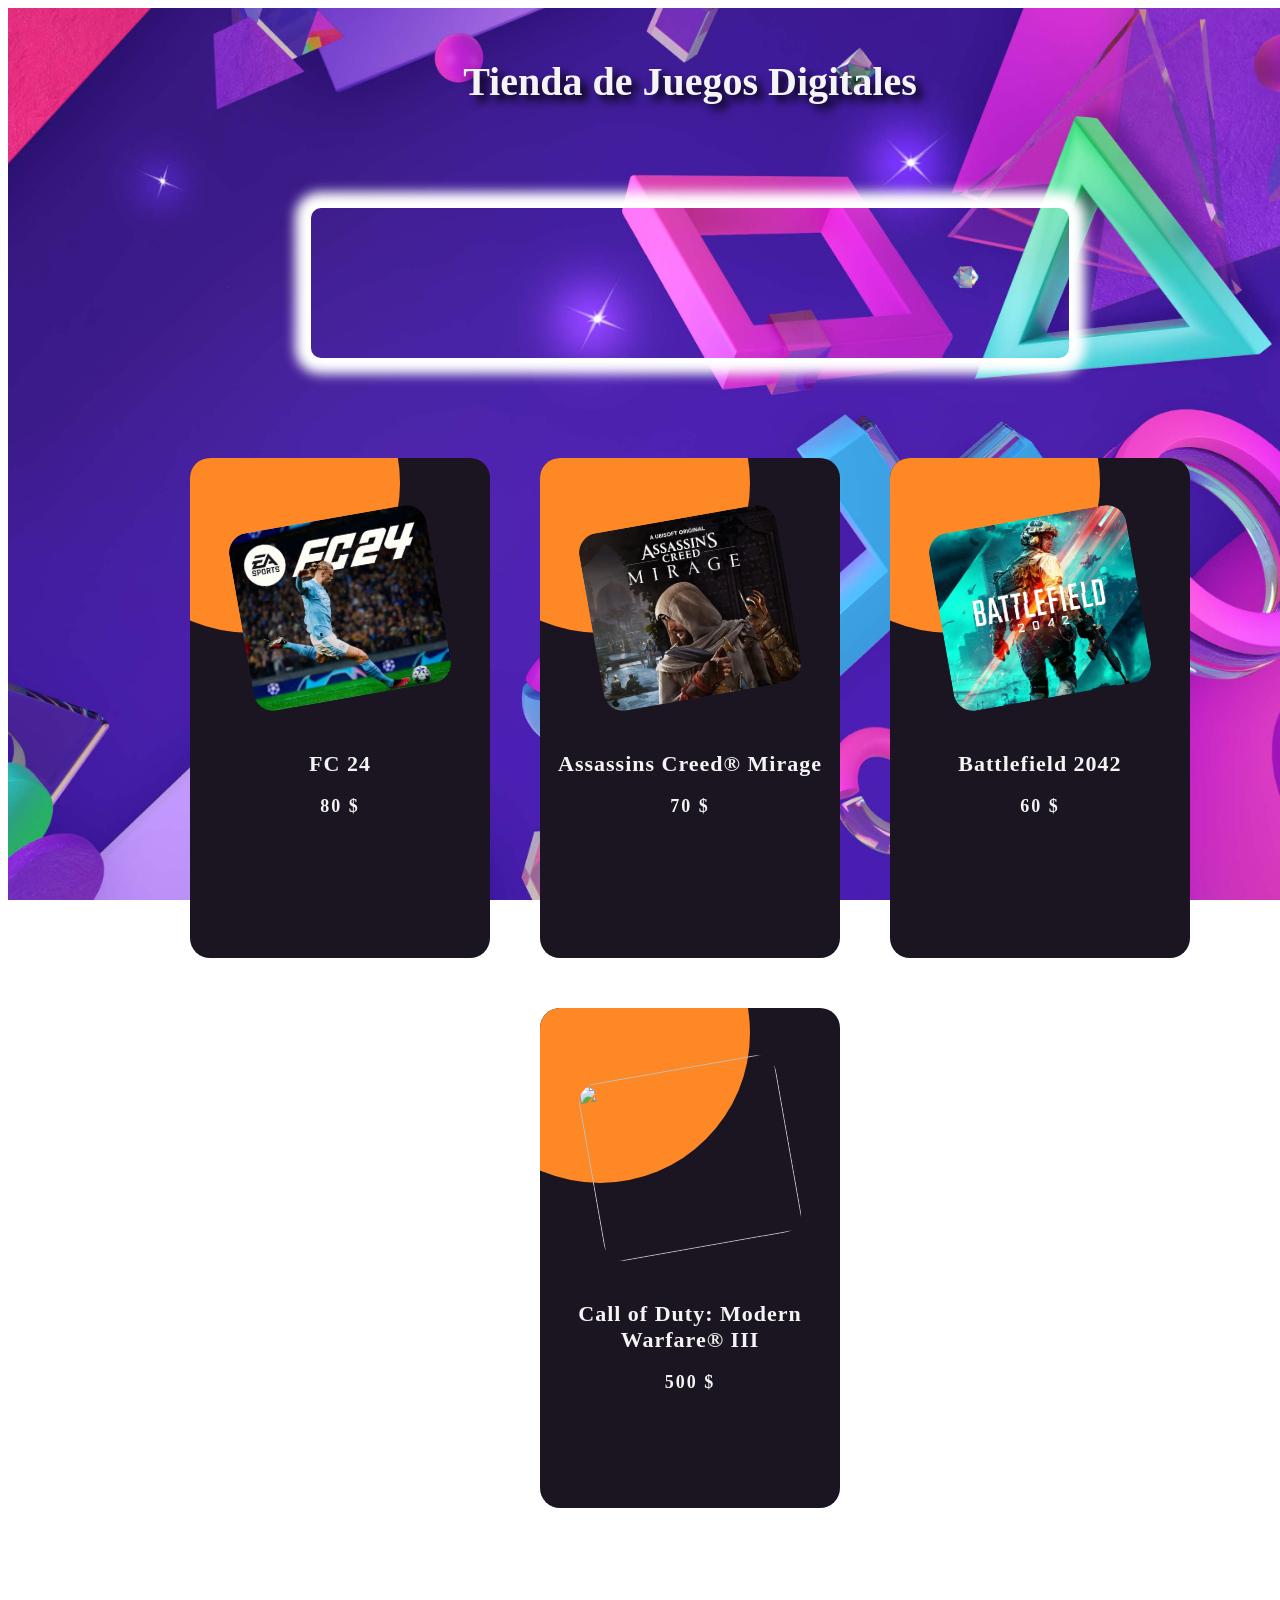
==== Store.html @ 1d554623 "Actualizacion para segunda preentrega." ====
<!DOCTYPE html>
<html lang="en">
<head>
    <meta charset="UTF-8">
    <meta name="viewport" content="width=device-width, initial-scale=1.0">
    <link rel="stylesheet" href="/css/style_store.css">
    <title>Tienda</title>
</head>
<body>
    <section id="storeppal" class="contenedor-store">
        <div class="header-store">
          <h1>Tienda de Juegos Digitales</h1>
        </div>
        <div class="background_img"></div> <!-- imagen fixed -->
        <section class="container_card" id="container_card">

        </section>
        </section>
</body>
<script src="js/main_store.js"></script>
</html>
---- css/style_store.css ----
.contenedor-store {
    padding: 3.125rem;
    background-image: url("/assets/img/fondo_tienda.jpg");
    background-attachment: fixed;
    background-position: center;
    background-size: cover;
    height: 100%;
    width: 100%;
    display: flex;
    flex-direction: column;
    flex-wrap: wrap;
    justify-content: center;
    align-items: center;
  }
  .contenedor-store .header-store h1 {
    width: 100%;
    height: 9.375rem;
    position: relative;
    padding: 0;
    margin: auto;
    font-weight: 900;
    font-size: 2.5rem;
    color: #f4f4f4;
    text-align: center;
    text-shadow: 6px 6px 8px black;
    animation: textoH1 2s cubic-bezier(0.215, 0.61, 0.355, 1) both;
  }
  .contenedor-store .background_img {
    margin: auto;
    background-image: url("../assets/img/controlblancops5.jpg");
    width: 60%;
    height: 9.375rem;
    background-attachment: fixed;
    background-size: cover;
    background-repeat: no-repeat;
    background-position: center;
    border-radius: 0.625rem;
    box-shadow: 0 0 0.75rem 1rem rgb(255, 255, 255);
  }

  .container_card {
    position: relative;
    width: 90%;
    height: 100%;
    padding: 6.25rem 0;
    overflow: hidden;
    display: flex;
    flex-direction: row;
    justify-content: center;
    align-items: center;
    align-content: center;
    flex-wrap: wrap;
    gap: 3.125rem;
  }
  .container_card .card {
    background-color: #1b1521;
    width: 18.75rem;
    height: 31.25rem;
    position: relative;
    border-radius: 1.25rem;
    overflow: hidden;
    transition: 1s ease-in-outg;
  }
  .container_card .card::before {
    content: "";
    position: absolute;
    background-color: #ff8826;
    width: 100%;
    height: 100%;
    clip-path: circle(9.375rem at 20% 5%);
    transition: 1s ease-in-out;
  }
  .container_card .card:hover {
    box-shadow: 0.125rem 0.1875rem 0.625rem 1rem white;
  }
  .container_card .card:hover .imgBx {
    top: 0;
    transform: translateY(0);
  }
  .container_card .card:hover .contentBx {
    height: 15.625rem;
  }
  .container_card .card:hover .contentBx .consola {
    opacity: 1;
    visibility: visible;
  }
  .container_card .card:hover .contentBx .price {
    opacity: 1;
    visibility: visible;
  }
  .container_card .card:hover .contentBx a {
    opacity: 1;
  }
  .container_card .card:hover::before {
    clip-path: circle(300px at 80% -20%);
  }
  .container_card .card .imgBx {
    z-index: 10;
    position: absolute;
    top: 25%;
    width: 100%;
    height: 50%;
    transition: 1s;
    transform: translateY(-40%);
  }
  .container_card .card .imgBx img {
    position: absolute;
    top: 50%;
    left: 50%;
    width: 12.5rem;
    height: 11.25rem;
    object-fit: cover;
    border-radius: 1.25rem;
    transform: translate(-50%, -50%) rotate(-10deg);
  }
  .container_card .card .contentBx {
    position: absolute;
    bottom: 0;
    width: 100%;
    height: 45%;
    text-align: center;
    transition: 1s;
  }
  .container_card .card .contentBx h2 {
    font-weight: bold;
    letter-spacing: 0.0625rem;
    color: #f4f4f4;
    font-size: 1.375rem;
  }
  .container_card .card .contentBx .consola {
    display: flex;
    transform: translateY(-3.75rem);    
    flex-direction: row;
    justify-content: center;
    align-items: center;
    padding: 0.5rem 0;
    transition: 0.5s;
    opacity: 0;
    visibility: hidden;
  }
  .container_card .card .contentBx  .consola, h3 {
    color: #f4f4f4;
    font-weight: bold;
    font-size: 1.125rem;
    text-transform: uppercase;
    letter-spacing: 0.125rem;
    margin-right: 0;
  }
  .container_card .card .contentBx .consola span {
    width: auto;
    height: auto;
    padding: 0.0625rem 0.1875rem;
    text-align: center;
    line-height: 1.5rem;
    font-size: 0.875rem;
    display: inline-block;
    color: #f4f4f4;
    background-color: black;
    border-radius: 0.25rem;
    margin: 0.125rem 0;
    cursor: pointer;
    transition: 0.5s;
  }
  .container_card .card .contentBx .consola span:hover {
    color: #1b1521;
    background-color: #f03813;
  }
  .container_card .card .contentBx .price {
    width: 100%;
    color: #f4f4f4;
    font-size: 1.375rem;
    opacity: 0;
    visibility: hidden;
  }
  .container_card .card .contentBx .price span {
    width: 100%;
    color: #b31237;
    font-size: 1.125rem;
    padding: 0.0625rem 0.125rem;
    cursor: auto;
    background-color: transparent;
  }
  .container_card .card a {
    margin: 0;
    justify-self: center;
    align-self: center;
    text-align: center;
    display: inline-block;
    padding: 0.625rem 1.875rem;
    background-color: #b31237;
    border-radius: 0.25rem;
    text-decoration: none;
    font-weight: bold;
    color: #f4f4f4;
    font-size: 1.125rem;
    transform: translateY(3.125rem);
    transition: 0.5s;
    opacity: 0;
  }
  .container_card .card a:hover {
    background-color: #ff8826;
    box-shadow: 0.0625rem 0.0625rem 0.3125rem 0.3125rem rgb(204, 195, 195);
  }
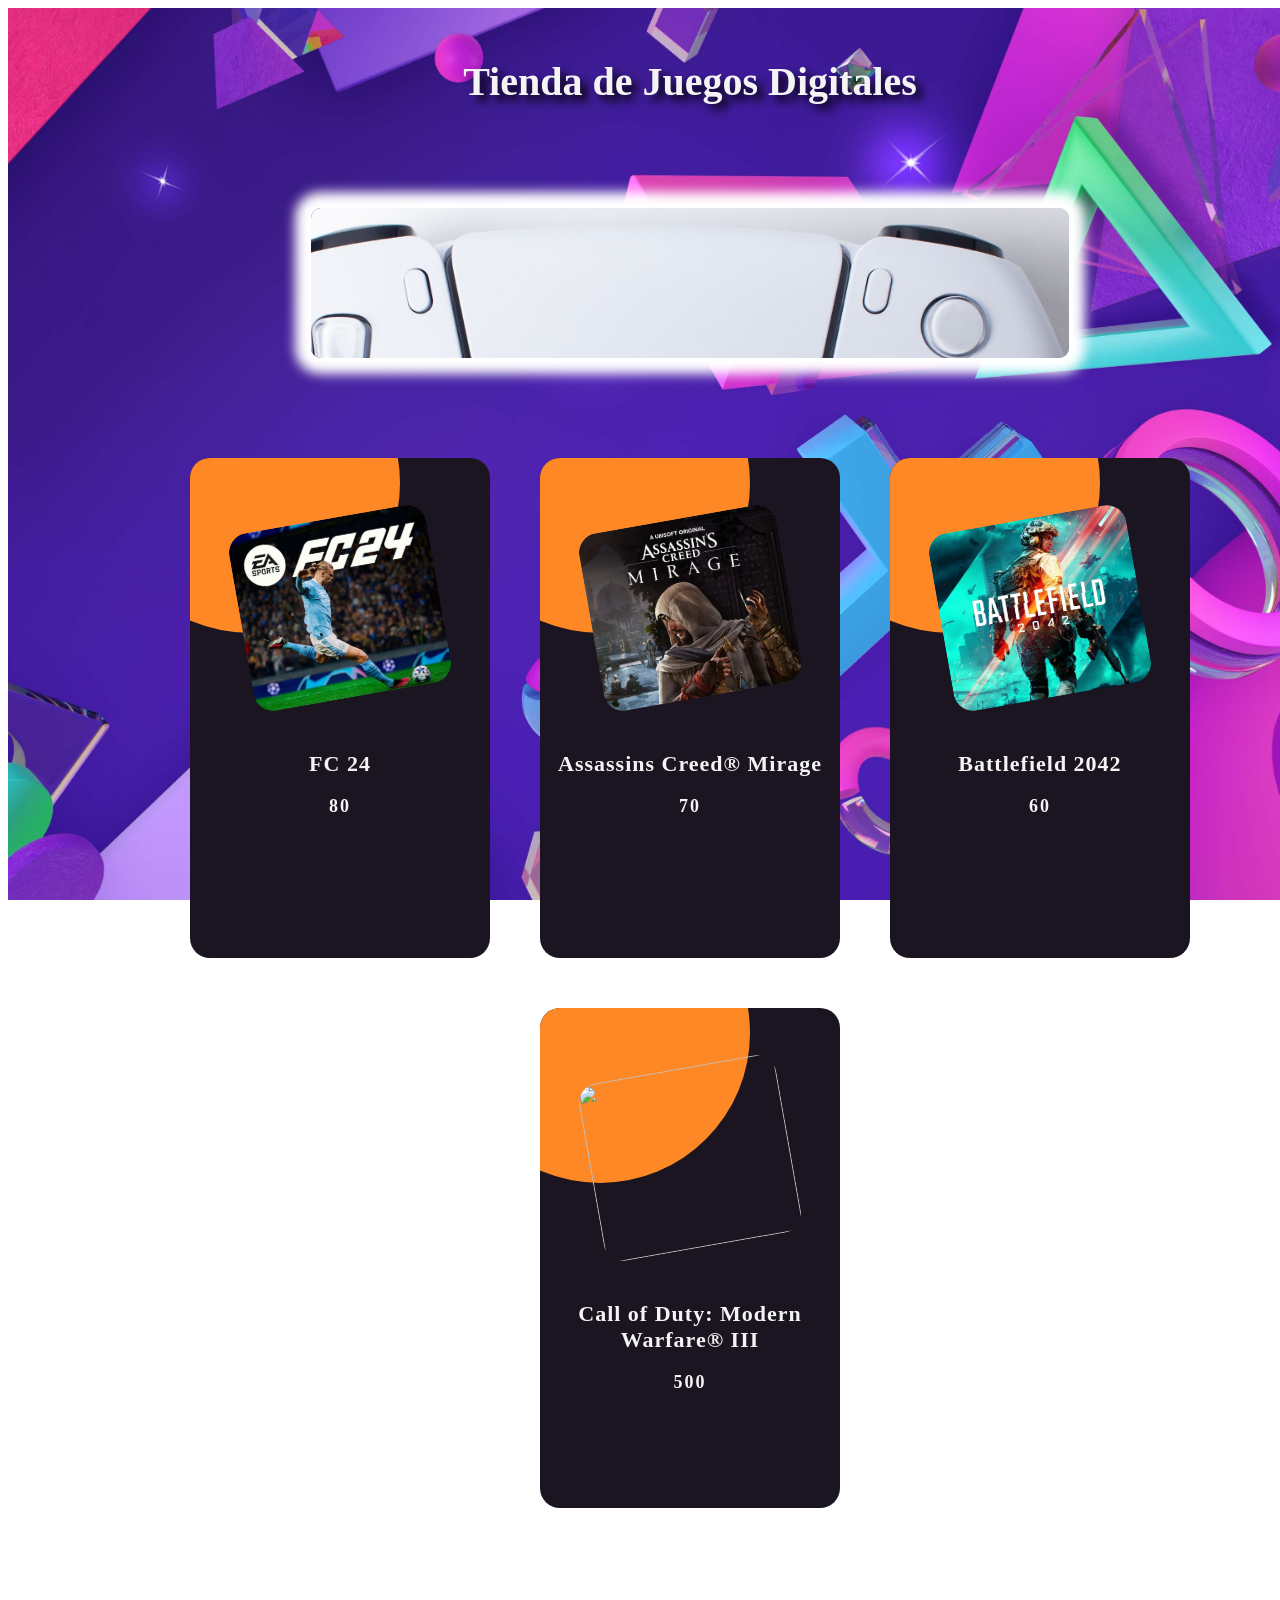
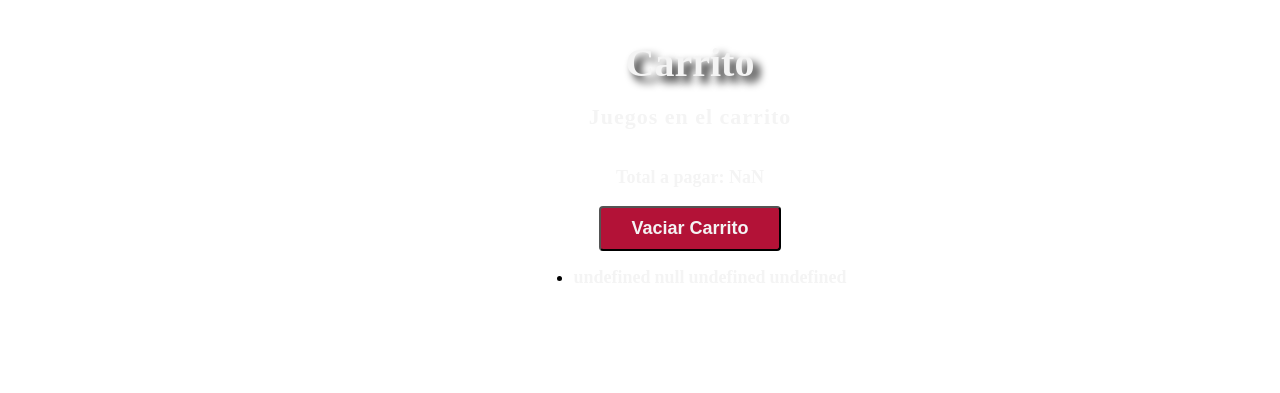
==== commit 041467c5: "Preparacion de 3ra entrega, se agrego carrito de compras a la tienda." ====
--- a/Store.html
+++ b/Store.html
@@ -15,7 +15,14 @@
         <section class="container_card" id="container_card">
 
         </section>
+        <section class="carrito" id="carrito">
+          <h1 class="h1Carrito">Carrito</h1>
+          <h2 class="h2Carrito">Juegos en el carrito</h2>
+          <p class="pCarrito">Total a pagar: <span id="totalJuegos"></span></p>
+          <button class = "vaciar" id = "vaciar">Vaciar Carrito</button>
+          <ul id="listaJuegos"></ul>
         </section>
+    </section>
 </body>
 <script src="js/main_store.js"></script>
 </html>
--- a/css/style_store.css
+++ b/css/style_store.css
@@ -197,8 +197,80 @@
     transform: translateY(3.125rem);
     transition: 0.5s;
     opacity: 0;
-  }
-  .container_card .card a:hover {
+    cursor: pointer;
+  }
+  .container_card .card a:hover  {
     background-color: #ff8826;
     box-shadow: 0.0625rem 0.0625rem 0.3125rem 0.3125rem rgb(204, 195, 195);
+  }
+
+  .vaciar {
+    
+    margin: 0;
+    text-align: center;
+    justify-self: center;
+    align-self: center;
+    text-align: center;
+    display: inline-block;
+    padding: 0.625rem 1.875rem;
+    background-color: #b31237;
+    border-radius: 0.25rem;
+    text-decoration: none;
+    font-weight: bold;
+    color: #f4f4f4;
+    font-size: 1.125rem;
+    transition: 0.5s;
+    
+  }
+
+  .vaciar:hover {
+    background-color: #ff8826;
+    box-shadow: 0.0625rem 0.0625rem 0.3125rem 0.3125rem rgb(204, 195, 195);
+    cursor: pointer;
+  }
+
+  .h2Carrito {
+    font-weight: bold;
+    letter-spacing: 0.0625rem;
+    color: #f4f4f4;
+    font-size: 1.375rem;
+  }
+
+  .h1Carrito {
+    width: 100%;
+    
+    position: relative;
+    padding: 0;
+    margin: auto;
+    font-weight: 900;
+    font-size: 2.5rem;
+    color: #f4f4f4;
+    text-align: center;
+    text-shadow: 6px 6px 8px black;
+    animation: textoH1 2s cubic-bezier(0.215, 0.61, 0.355, 1) both;
+  }
+
+  .pCarrito {
+    font-weight: bold;
+    color: #f4f4f4;
+    font-size: 1.125rem;
+    text-align: center;
+  }
+
+  .carrito {
+    display: flex;
+    flex-direction: column;
+    justify-content: center;
+    align-items: center;
+    backdrop-filter: blur(1.5625rem);
+    padding: 1.875rem;
+    border-radius: .9375rem;
+    border: solid 1px rgba(255, 255, 255, 0.3);
+  }
+
+  span {
+    font-weight: bold;
+    color: #f4f4f4;
+    font-size: 1.125rem;
+    text-align: center;
   }
